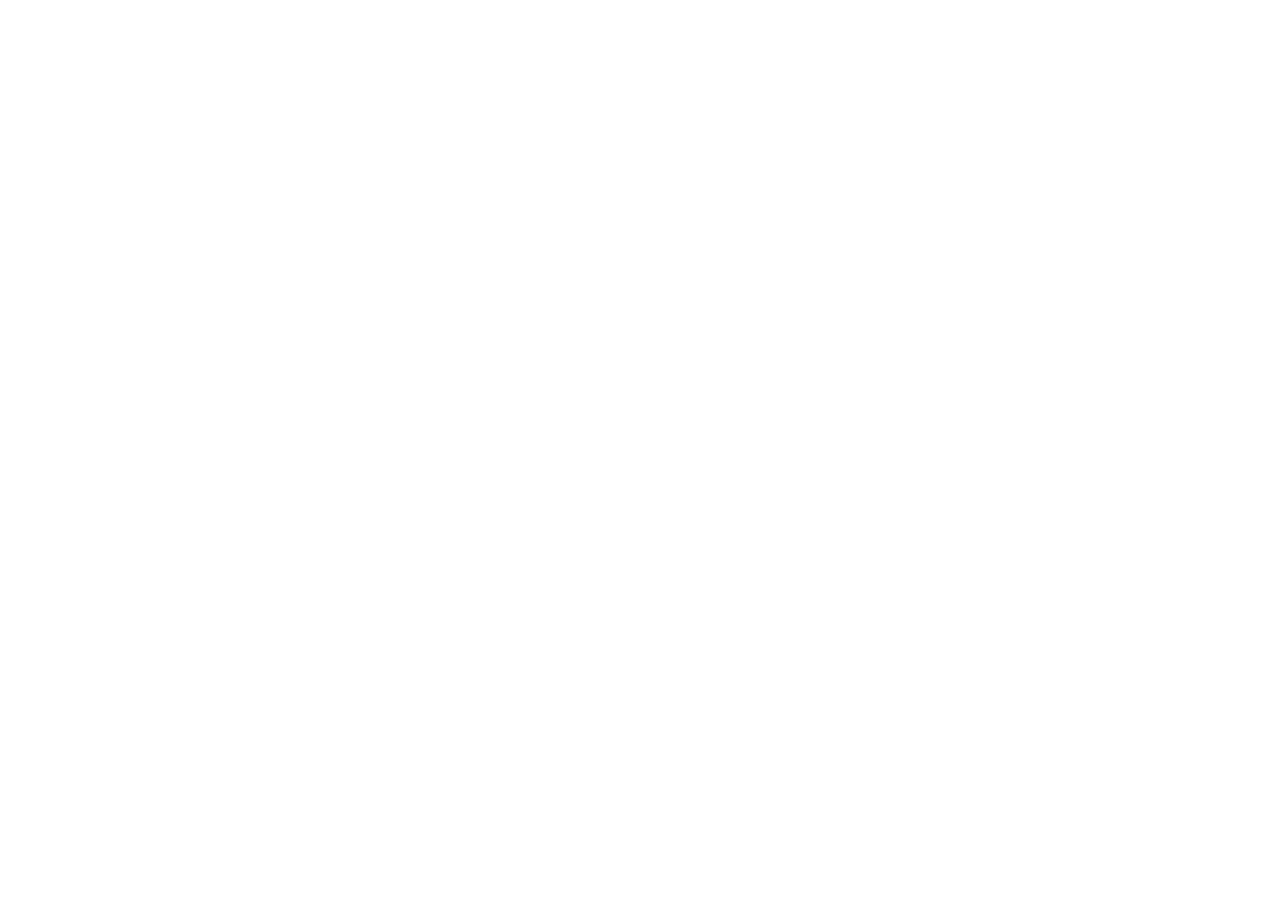
==== login.html @ d9bce55f "register qilinebdi" ====
<!DOCTYPE html>
<html lang="en">
<head>
    <meta charset="UTF-8">
    <meta name="viewport" content="width=device-width, initial-scale=1.0">
    <link rel="stylesheet" href="./assets/style.css">
    <title>LogIn</title>
</head>
<body>
    
</body>
</html>
---- assets/style.css ----
* {
	margin: 0;
	padding: 0;
	box-sizing: border-box;
}

html {
	scroll-behavior: smooth;
}

body {
	font-family: Arial, sans-serif;
	background-color: white;
	color: black;
	padding-top: 70px;
}

/* Navbar */
nav {
	background-color: black;
	padding: 20px 0;
	position: fixed;
	top: 0;
	left: 0;
	width: 100%;
	z-index: 1000;
}

.nav-container {
	width: 1200px;
	margin: 0 auto;
	display: flex;
	justify-content: space-between;
	align-items: center;
}

.logo {
	color: #ff6600;
	font-size: 24px;
	font-weight: bold;
	text-decoration: none;
}

/* Links */
.nav-links {
	list-style: none;
	display: flex;
	gap: 15px;
}

.nav-links a {
	color: white;
	text-decoration: none;
	padding: 8px 12px;
	border-radius: 8px;
	transition: 0.3s;
	font-family: Arial;
}

.nav-links a:hover {
	background-color: #ff6600;
	color: white;
}

/* Login button */
.login-btn {
	background-color: #ff6600;
	color: white;
	padding: 8px 20px;
	border-radius: 25px;
	text-decoration: none;
	transition: 0.3s;
}

.login-btn:hover {
	background-color: #e18640;
}

/* Hero */

.hero {
	height: 80vh;
	background-image: url('../image/bg-image.jpg');
	background-position: center;
	background-repeat: no-repeat;
	background-size: cover;
	position: relative;
	display: flex;
	flex-direction: column;
	justify-content: center;
	align-items: center;
	text-align: center;
	color: white;
}

.hero::before {
	content: '';
	position: absolute;
	inset: 0;
	background: rgba(0, 0, 0, 0.6); /* Qora .5 */
}

.hero h1,
.hero p,
.hero .hero-btn {
	position: relative; /* overlay ustiga chiqishi uchun */
}

.hero h1 {
	font-size: 48px;
	margin-bottom: 20px;
	color: #ff6600;
}

.hero p {
	font-size: 20px;
	margin-bottom: 30px;
}

.hero-btn {
	margin-top: 20px;
	background: #ff6600;
	padding: 12px 25px;
	border-radius: 25px;
	color: white;
	text-decoration: none;
	font-size: 18px;
	transition: 0.3s;
}

.hero-btn:hover {
	background: #e18640;
}

/* Services */
.services {
	padding: 80px 20px;
	background-color: #f5f5f5;
}

.section-title {
	text-align: center;
	font-size: 36px;
	margin-bottom: 50px;
	color: #ff6600;
}

.services-grid {
	width: 1200px;
	margin: 0 auto;
	display: grid;
	grid-template-columns: 1fr 1fr 1fr 1fr;
	gap: 30px;
}

.service-card {
	background-color: white;
	padding: 30px;
	text-align: center;
	border: 2px solid #ddd;
	border-radius: 15px;
	transition: 0.3s;
	cursor: pointer;
}

.service-card:hover {
	border-color: #ff6600;
	transform: translateY(-10px);
}

.service-icon {
	font-size: 50px;
	margin-bottom: 20px;
	color: #ff6600;
}

.service-card h3 {
	margin-bottom: 15px;
}

.service-card p {
	color: #ff6600;
}

/* Products */
.products {
	padding: 80px 20px;
}

.products-grid {
	width: 1200px;
	margin: 0 auto;
	display: grid;
	grid-template-columns: 1fr 1fr 1fr;
	gap: 30px;
}

.product-card {
	border: 2px solid #ddd;
	border-radius: 15px;
	overflow: hidden;
	transition: 0.3s;
	display: flex;
	flex-direction: column;
}

.product-card:hover {
	border-color: #ff6600;
	transform: translateY(-10px);
}

.product-img {
	width: 100%;
	height: 200px; /* rasm balandligini bir xil qilish */
	overflow: hidden;
}

.product-img img {
	width: 100%;
	height: 100%;
	object-fit: cover; /* rasm to‘liq joylashadi va proportsional kesiladi */
	display: block;
}

.product-info {
	padding: 20px;
}

.product-info h3 {
	margin-bottom: 10px;
}

.price {
	font-size: 24px;
	font-weight: bold;
	margin: 15px 0;
	color: #ff6600;
}

.buy-btn {
	background-color: #ff6600;
	color: white;
	border: none;
	padding: 12px;
	width: 100%;
	cursor: pointer;
	border-radius: 8px;
	font-size: 16px;
	font-weight: bold;
	transition: 0.3s;
}

.buy-btn:hover {
	background-color: black;
}

/* Footer */
footer {
	background-color: black;
	color: white;
	padding: 50px 20px;
}

.footer-content {
	width: 1200px;
	margin: 0 auto;
	display: grid;
	grid-template-columns: 1fr 1fr 1fr;
	gap: 50px;
}

.footer-section h3 {
	margin-bottom: 20px;
}

.footer-section ul {
	list-style: none;
}

.footer-section ul li {
	margin-bottom: 10px;
}

.footer-section a {
	color: white;
	text-decoration: none;
	transition: 0.3s;
}

.footer-section a:hover {
	color: #ff6600;
}

.footer-section ul li {
	display: flex;
	align-items: center;
	gap: 10px;
	margin-bottom: 12px;
	font-size: 16px;
}

.footer-section ul li i {
	color: #ff6600;
	font-size: 18px;
	min-width: 20px;
}

.social-links {
	display: flex;
	gap: 15px;
	margin-top: 15px;
}

.social-links a {
	font-size: 24px;
}

.footer-bottom {
	text-align: center;
	padding-top: 40px;
	margin-top: 30px;
	border-top: 1px solid #444;
}

/* Font Awesome li icon */
.footer-section ul li i {
	margin-right: 8px;
	color: #ff6600;
}
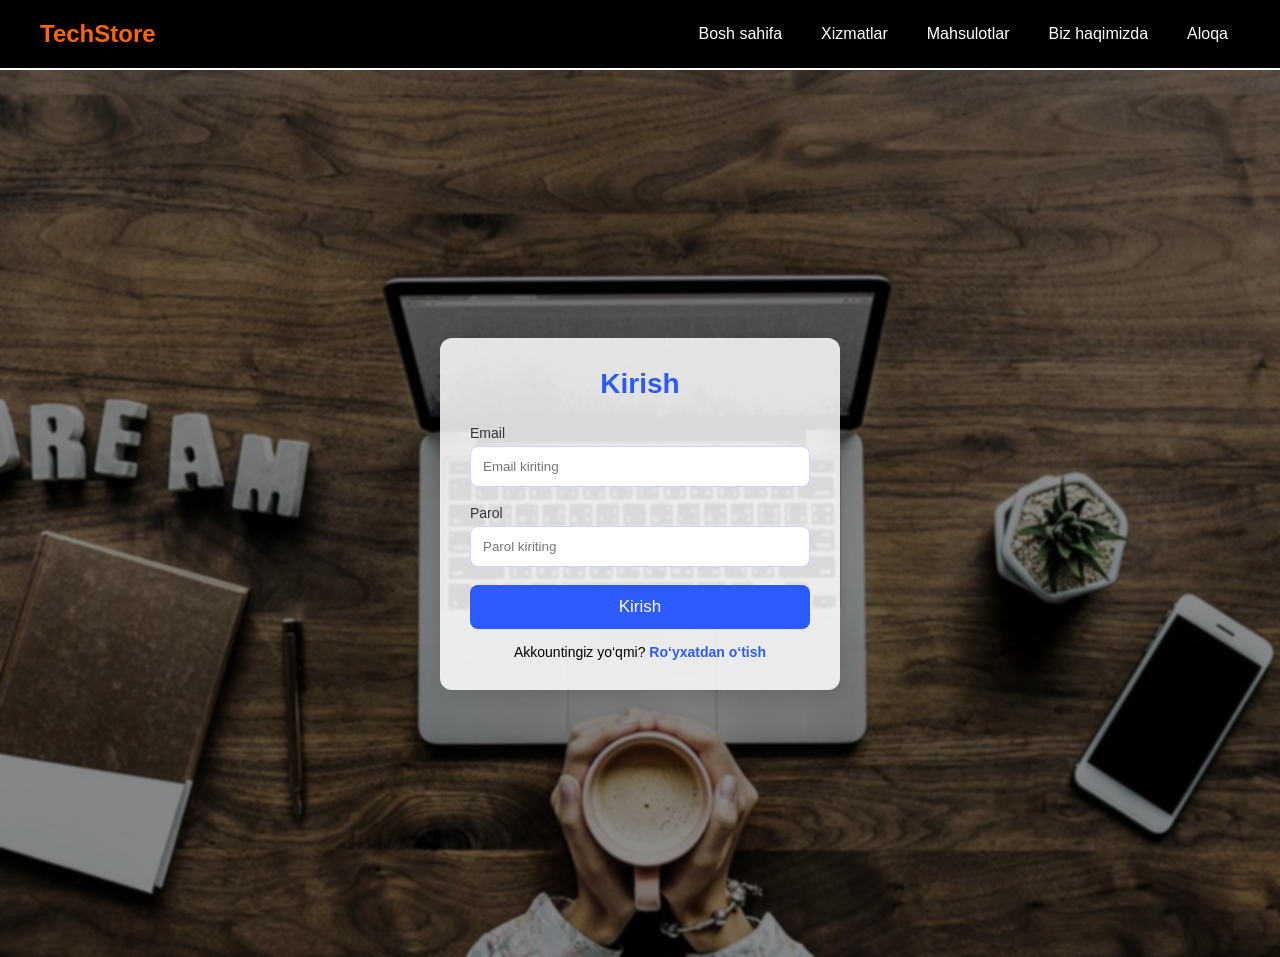
==== commit 47c2a679: "Login va register tayyor" ====
--- a/login.html
+++ b/login.html
@@ -1,12 +1,51 @@
 <!DOCTYPE html>
 <html lang="en">
-<head>
-    <meta charset="UTF-8">
-    <meta name="viewport" content="width=device-width, initial-scale=1.0">
-    <link rel="stylesheet" href="./assets/style.css">
-    <title>LogIn</title>
-</head>
-<body>
-    
-</body>
-</html>+  <head>
+    <meta charset="UTF-8" />
+    <meta name="viewport" content="width=device-width, initial-scale=1.0" />
+    <title>TechStore - Login</title>
+    <link rel="stylesheet" href="./assets/style.css" />
+    <link rel="stylesheet" href="./assets/login.css" />
+  </head>
+  <body>
+    <!-- Navbar -->
+    <nav>
+      <div class="nav-container">
+        <a href="./index.html" class="logo">TechStore </a>
+
+        <ul class="nav-links">
+          <li><a href="index.html#home">Bosh sahifa</a></li>
+          <li><a href="index.html#services">Xizmatlar</a></li>
+          <li><a href="index.html#products">Mahsulotlar</a></li>
+          <li><a href="index.html#about">Biz haqimizda</a></li>
+          <li><a href="index.html#contact">Aloqa</a></li>
+        </ul>
+      </div>
+    </nav>
+
+    <!-- Login Form -->
+    <section class="login-section">
+      <div class="login-container">
+        <h2>Kirish</h2>
+
+        <form action="#" class="login-form">
+          <div class="input-group">
+            <label>Email</label>
+            <input type="email" placeholder="Email kiriting" required />
+          </div>
+
+          <div class="input-group">
+            <label>Parol</label>
+            <input type="password" placeholder="Parol kiriting" required />
+          </div>
+
+          <button type="submit" class="login-btn">Kirish</button>
+
+          <p class="already">
+            Akkountingiz yo‘qmi? <a href="register.html">Ro‘yxatdan o‘tish</a>
+          </p>
+        </form>
+      </div>
+    </section>
+  </body>
+</html>
--- a/assets/login.css
+++ b/assets/login.css
@@ -0,0 +1,97 @@
+/* Background with image (same as register page) */
+.login-section {
+  display: flex;
+  justify-content: center;
+  align-items: center;
+  padding: 60px 20px;
+
+  background-image: url("../image/register-bg.jpeg");
+  background-size: cover;
+  background-position: center;
+  background-repeat: no-repeat;
+  height: 887px;
+
+  position: relative;
+}
+
+.login-section::before {
+  content: "";
+  position: absolute;
+  top: 0;
+  left: 0;
+  width: 100%;
+  height: 100%;
+  background: rgba(0, 0, 0, 0.45);
+  backdrop-filter: blur(1px);
+}
+
+.login-container {
+  position: relative;
+  width: 100%;
+  max-width: 400px;
+  background: #ffffffd9;
+  padding: 30px;
+  border-radius: 12px;
+  box-shadow: 0 6px 20px rgba(0, 0, 0, 0.15);
+}
+
+.login-container h2 {
+  text-align: center;
+  margin-bottom: 25px;
+  color: #2e5bff;
+  font-size: 28px;
+}
+
+.login-form .input-group {
+  margin-bottom: 18px;
+}
+
+.input-group label {
+  font-size: 14px;
+  color: #333;
+  margin-bottom: 5px;
+  display: block;
+}
+
+.input-group input {
+  width: 100%;
+  padding: 12px;
+  border: 1px solid #cdd3ff;
+  border-radius: 8px;
+  outline: none;
+  transition: 0.2s;
+  background: #fff;
+}
+
+.input-group input:focus {
+  border-color: #2e5bff;
+  box-shadow: 0 0 5px rgba(46, 91, 255, 0.3);
+}
+
+.login-btn {
+  width: 100%;
+  padding: 12px;
+  background: #2e5bff;
+  color: #fff;
+  border: none;
+  border-radius: 8px;
+  font-size: 17px;
+  cursor: pointer;
+  transition: 0.2s;
+}
+
+.login-btn:hover {
+  background: #244ad1;
+}
+
+.already {
+  text-align: center;
+  margin-top: 15px;
+  font-size: 14px;
+}
+
+.already a {
+  color: #2e5bff;
+  text-decoration: none;
+  font-weight: 600;
+}
